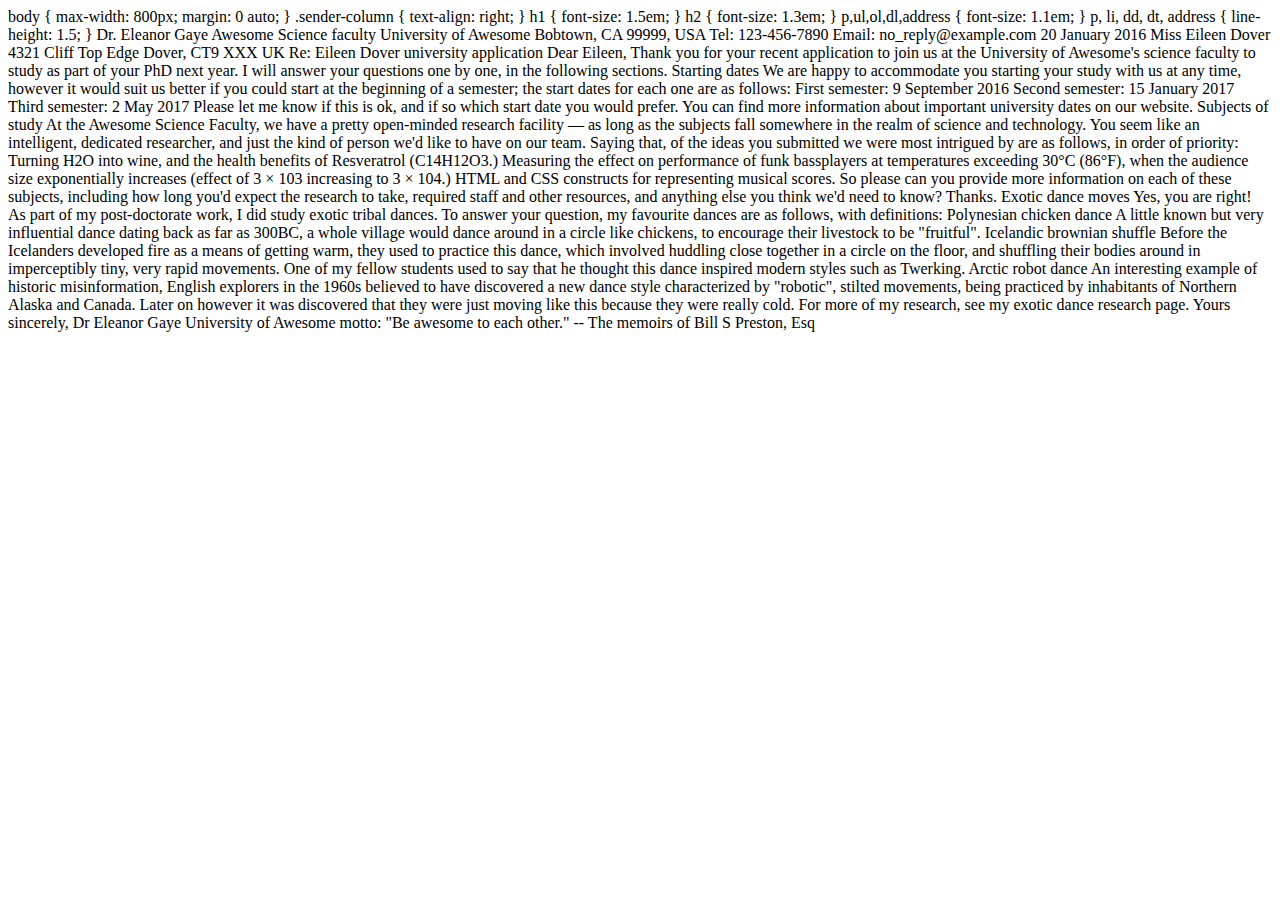
==== assignment1.html @ 4071ed1d "Add files via upload" ====
<!--
	Name: Tanner Klock
	File: assignment1.html
	Date: 18 January 2024
	A letter markup
-->
<!DOCTYPE html>
<html lang="en">
<head>
    <meta charset="utf-8">


body {
    max-width: 800px;
    margin: 0 auto;
  }
  
  .sender-column {
    text-align: right;
  }
  
  h1 {
    font-size: 1.5em;
  }
  
  h2 {
    font-size: 1.3em;
  }
  
  p,ul,ol,dl,address {
    font-size: 1.1em;
  }
  
  p, li, dd, dt, address {
    line-height: 1.5;
  }  

Dr. Eleanor Gaye
Awesome Science faculty
University of Awesome
Bobtown, CA 99999,
USA
Tel: 123-456-7890
Email: no_reply@example.com

20 January 2016

Miss Eileen Dover
4321 Cliff Top Edge
Dover, CT9 XXX
UK


Re: Eileen Dover university application

Dear Eileen,

Thank you for your recent application to join us at the University of Awesome's science faculty to study as part of your PhD next year. I will answer your questions one by one, in the following sections.

Starting dates

We are happy to accommodate you starting your study with us at any time, however it would suit us better if you could start at the beginning of a semester; the start dates for each one are as follows:

First semester: 9 September 2016
Second semester: 15 January 2017
Third semester: 2 May 2017

Please let me know if this is ok, and if so which start date you would prefer.

You can find more information about important university dates on our website.


Subjects of study

At the Awesome Science Faculty, we have a pretty open-minded research facility — as long as the subjects fall somewhere in the realm of science and technology. You seem like an intelligent, dedicated researcher, and just the kind of person we'd like to have on our team. Saying that, of the ideas you submitted we were most intrigued by are as follows, in order of priority:

Turning H2O into wine, and the health benefits of Resveratrol (C14H12O3.)
Measuring the effect on performance of funk bassplayers at temperatures exceeding 30°C (86°F), when the audience size exponentially increases (effect of 3 × 103 increasing to 3 × 104.)
HTML and CSS constructs for representing musical scores.

So please can you provide more information on each of these subjects, including how long you'd expect the research to take, required staff and other resources, and anything else you think we'd need to know? Thanks.


Exotic dance moves

Yes, you are right! As part of my post-doctorate work, I did study exotic tribal dances. To answer your question, my favourite dances are as follows, with definitions:

Polynesian chicken dance
A little known but very influential dance dating back as far as 300BC, a whole village would dance around in a circle like chickens, to encourage their livestock to be "fruitful".
Icelandic brownian shuffle
Before the Icelanders developed fire as a means of getting warm, they used to practice this dance, which involved huddling close together in a circle on the floor, and shuffling their bodies around in imperceptibly tiny, very rapid movements. One of my fellow students used to say that he thought this dance inspired modern styles such as Twerking.
Arctic robot dance
An interesting example of historic misinformation, English explorers in the 1960s believed to have discovered a new dance style characterized by "robotic", stilted movements, being practiced by inhabitants of Northern Alaska and Canada. Later on however it was discovered that they were just moving like this because they were really cold.

For more of my research, see my exotic dance research page.

Yours sincerely,
Dr Eleanor Gaye

University of Awesome motto: "Be awesome to each other." -- The memoirs of Bill S Preston, Esq
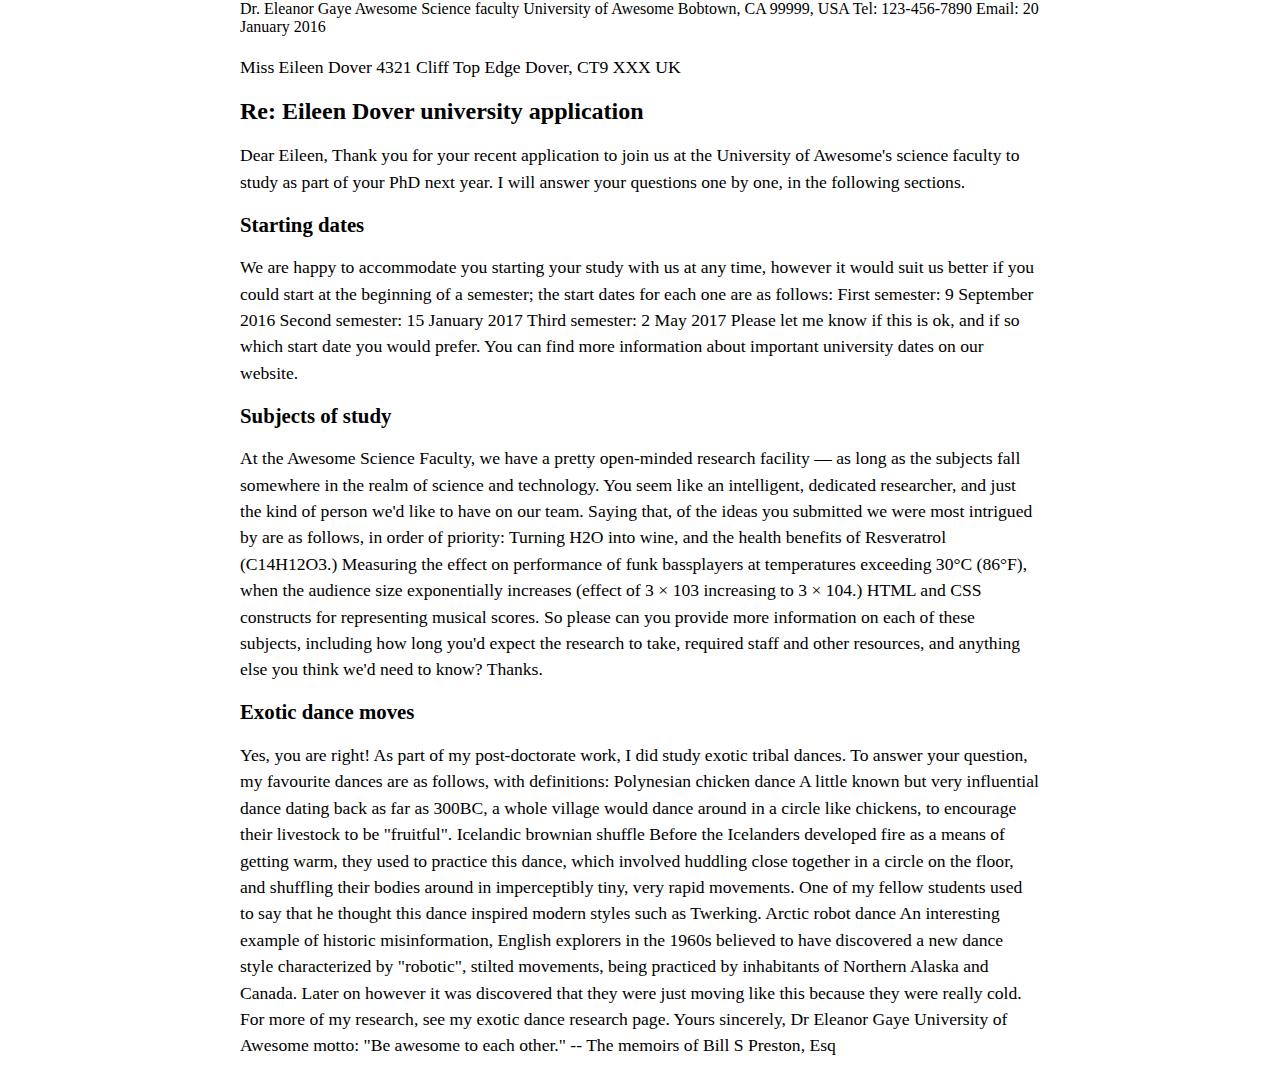
==== commit 93b6f23a: "Add files via upload" ====
--- a/assignment1.html
+++ b/assignment1.html
@@ -6,95 +6,113 @@
 -->
 <!DOCTYPE html>
 <html lang="en">
-<head>
+  <head>
     <meta charset="utf-8">
+    <style>
+      body {
+        max-width: 800px;
+        margin: 0 auto;
+      }
+    
+      .sender-column {
+        text-align: right;
+      }
+      
+      h1 {
+        font-size: 1.5em;
+      }
+      
+      h2 {
+        font-size: 1.3em;
+      }
+      
+      p,ul,ol,dl,address {
+        font-size: 1.1em;
+      }
+      
+      p, li, dd, dt, address {
+        line-height: 1.5;
+      }  
+    </style>
+  </head>
+  <body>
+    <address.sender-column>
+      Dr. Eleanor Gaye
+      Awesome Science faculty
+      University of Awesome
+      Bobtown, CA 99999,
+      USA
+      Tel: 123-456-7890
+      Email: <a href="no_reply@example.com"></a>
+    </address.sender-column>
+    <date.sender-column>
+      20 January 2016
+    </date.sender-column>
 
+    <p>
+      Miss Eileen Dover
+      4321 Cliff Top Edge
+      Dover, CT9 XXX
+      UK
+    </p>
+    <h1>
+      Re: Eileen Dover university application
+    </h1>
 
-body {
-    max-width: 800px;
-    margin: 0 auto;
-  }
-  
-  .sender-column {
-    text-align: right;
-  }
-  
-  h1 {
-    font-size: 1.5em;
-  }
-  
-  h2 {
-    font-size: 1.3em;
-  }
-  
-  p,ul,ol,dl,address {
-    font-size: 1.1em;
-  }
-  
-  p, li, dd, dt, address {
-    line-height: 1.5;
-  }  
+    <p>
+      Dear Eileen,
 
-Dr. Eleanor Gaye
-Awesome Science faculty
-University of Awesome
-Bobtown, CA 99999,
-USA
-Tel: 123-456-7890
-Email: no_reply@example.com
+      Thank you for your recent application to join us at the University of Awesome's science faculty to study as part of your PhD next year. I will answer your questions one by one, in the following sections.
+    </p>
 
-20 January 2016
+    <h2>
+      Starting dates
+    </h2>
 
-Miss Eileen Dover
-4321 Cliff Top Edge
-Dover, CT9 XXX
-UK
+    <p>
+      We are happy to accommodate you starting your study with us at any time, however it would suit us better if you could start at the beginning of a semester; the start dates for each one are as follows:
+      <date>
+        First semester: 9 September 2016
+        Second semester: 15 January 2017
+        Third semester: 2 May 2017
+      </date>
+      Please let me know if this is ok, and if so which start date you would prefer.
 
+      You can find more information about important university dates on our website.
+    </p>
 
-Re: Eileen Dover university application
+    <h2>
+      Subjects of study
+    </h2>
 
-Dear Eileen,
+  <p>
+    At the Awesome Science Faculty, we have a pretty open-minded research facility — as long as the subjects fall somewhere in the realm of science and technology. You seem like an intelligent, dedicated researcher, and just the kind of person we'd like to have on our team. Saying that, of the ideas you submitted we were most intrigued by are as follows, in order of priority:
 
-Thank you for your recent application to join us at the University of Awesome's science faculty to study as part of your PhD next year. I will answer your questions one by one, in the following sections.
+    Turning H2O into wine, and the health benefits of Resveratrol (C14H12O3.)
+    Measuring the effect on performance of funk bassplayers at temperatures exceeding 30°C (86°F), when the audience size exponentially increases (effect of 3 × 103 increasing to 3 × 104.)
+    HTML and CSS constructs for representing musical scores.
 
-Starting dates
+    So please can you provide more information on each of these subjects, including how long you'd expect the research to take, required staff and other resources, and anything else you think we'd need to know? Thanks.
+  </p>
+    <h2>
+      Exotic dance moves
+    </h2>
+  <p>
+    Yes, you are right! As part of my post-doctorate work, I did study exotic tribal dances. To answer your question, my favourite dances are as follows, with definitions:
 
-We are happy to accommodate you starting your study with us at any time, however it would suit us better if you could start at the beginning of a semester; the start dates for each one are as follows:
+    Polynesian chicken dance
+    A little known but very influential dance dating back as far as 300BC, a whole village would dance around in a circle like chickens, to encourage their livestock to be "fruitful".
+    Icelandic brownian shuffle
+    Before the Icelanders developed fire as a means of getting warm, they used to practice this dance, which involved huddling close together in a circle on the floor, and shuffling their bodies around in imperceptibly tiny, very rapid movements. One of my fellow students used to say that he thought this dance inspired modern styles such as Twerking.
+    Arctic robot dance
+    An interesting example of historic misinformation, English explorers in the 1960s believed to have discovered a new dance style characterized by "robotic", stilted movements, being practiced by inhabitants of Northern Alaska and Canada. Later on however it was discovered that they were just moving like this because they were really cold.
 
-First semester: 9 September 2016
-Second semester: 15 January 2017
-Third semester: 2 May 2017
+    For more of my research, see my exotic dance research page.
 
-Please let me know if this is ok, and if so which start date you would prefer.
+    Yours sincerely,
+    Dr Eleanor Gaye
 
-You can find more information about important university dates on our website.
-
-
-Subjects of study
-
-At the Awesome Science Faculty, we have a pretty open-minded research facility — as long as the subjects fall somewhere in the realm of science and technology. You seem like an intelligent, dedicated researcher, and just the kind of person we'd like to have on our team. Saying that, of the ideas you submitted we were most intrigued by are as follows, in order of priority:
-
-Turning H2O into wine, and the health benefits of Resveratrol (C14H12O3.)
-Measuring the effect on performance of funk bassplayers at temperatures exceeding 30°C (86°F), when the audience size exponentially increases (effect of 3 × 103 increasing to 3 × 104.)
-HTML and CSS constructs for representing musical scores.
-
-So please can you provide more information on each of these subjects, including how long you'd expect the research to take, required staff and other resources, and anything else you think we'd need to know? Thanks.
-
-
-Exotic dance moves
-
-Yes, you are right! As part of my post-doctorate work, I did study exotic tribal dances. To answer your question, my favourite dances are as follows, with definitions:
-
-Polynesian chicken dance
-A little known but very influential dance dating back as far as 300BC, a whole village would dance around in a circle like chickens, to encourage their livestock to be "fruitful".
-Icelandic brownian shuffle
-Before the Icelanders developed fire as a means of getting warm, they used to practice this dance, which involved huddling close together in a circle on the floor, and shuffling their bodies around in imperceptibly tiny, very rapid movements. One of my fellow students used to say that he thought this dance inspired modern styles such as Twerking.
-Arctic robot dance
-An interesting example of historic misinformation, English explorers in the 1960s believed to have discovered a new dance style characterized by "robotic", stilted movements, being practiced by inhabitants of Northern Alaska and Canada. Later on however it was discovered that they were just moving like this because they were really cold.
-
-For more of my research, see my exotic dance research page.
-
-Yours sincerely,
-Dr Eleanor Gaye
-
-University of Awesome motto: "Be awesome to each other." -- The memoirs of Bill S Preston, Esq
+    University of Awesome motto: "Be awesome to each other." -- The memoirs of Bill S Preston, Esq
+  </p>
+  </body>
+</html>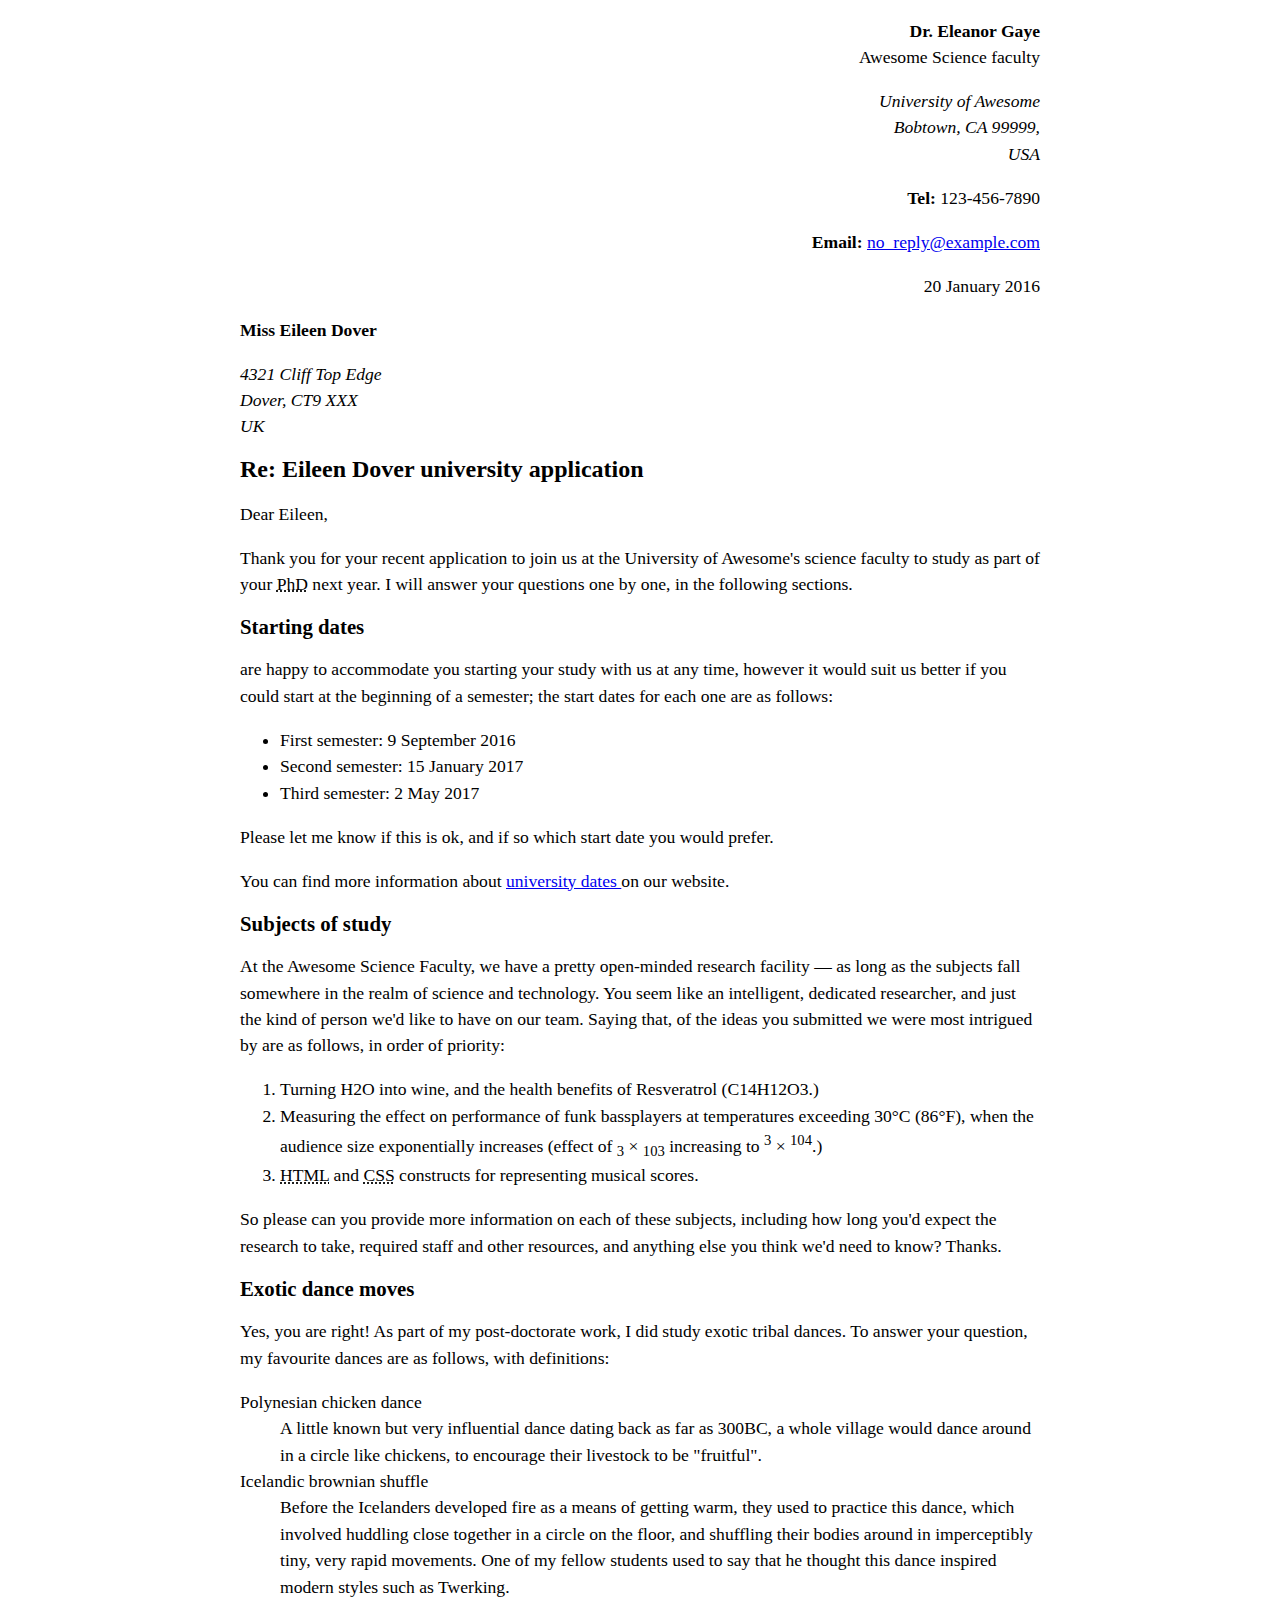
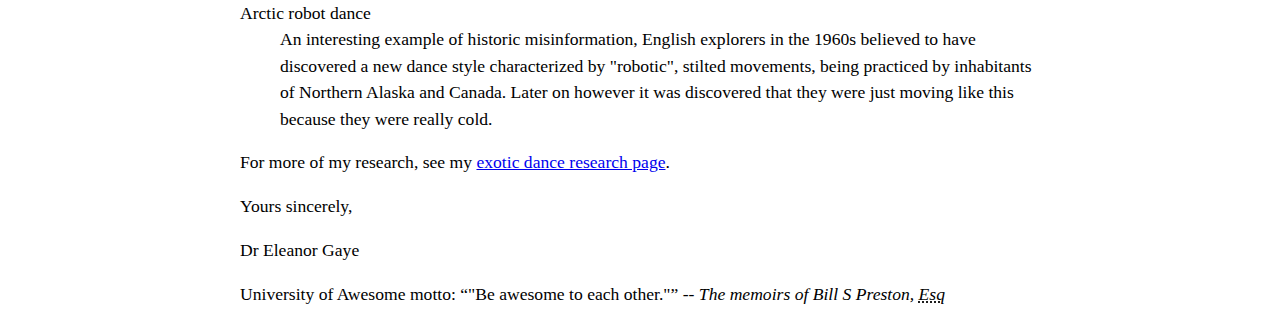
==== commit 1e6ef34c: "Add files via upload" ====
--- a/assignment1.html
+++ b/assignment1.html
@@ -7,7 +7,9 @@
 <!DOCTYPE html>
 <html lang="en">
   <head>
+    <title>Letter of Admission</title>
     <meta charset="utf-8">
+    <meta name="author" content="Dr. Eleanor Gaye">
     <style>
       body {
         max-width: 800px;
@@ -36,83 +38,93 @@
     </style>
   </head>
   <body>
-    <address.sender-column>
-      Dr. Eleanor Gaye
+    <p class="sender-column">
+      <strong>Dr. Eleanor Gaye</strong><br>
       Awesome Science faculty
-      University of Awesome
-      Bobtown, CA 99999,
+    </p>
+      <address class="sender-column">
+      University of Awesome<br>
+      Bobtown, CA 99999,<br>
       USA
-      Tel: 123-456-7890
-      Email: <a href="no_reply@example.com"></a>
-    </address.sender-column>
-    <date.sender-column>
-      20 January 2016
-    </date.sender-column>
-
-    <p>
-      Miss Eileen Dover
-      4321 Cliff Top Edge
-      Dover, CT9 XXX
-      UK
-    </p>
+      </address>
+      <p class="sender-column">
+        <strong>Tel:</strong> 123-456-7890
+      </p>
+      <p class="sender-column">
+        <strong>Email:</strong> <a href="no_reply@example.com">no_reply@example.com</a>
+      </p>
+      <p class="sender-column">
+        <time datetime="2016-01-20">
+          20 January 2016
+        </time>
+      </p>
+      <p>
+        <strong>Miss Eileen Dover</strong>
+        <address>
+        4321 Cliff Top Edge<br>
+        Dover, CT9 XXX<br>
+        UK
+        </address>
     <h1>
       Re: Eileen Dover university application
     </h1>
 
-    <p>
-      Dear Eileen,
+      <p>Dear Eileen,</p>
 
-      Thank you for your recent application to join us at the University of Awesome's science faculty to study as part of your PhD next year. I will answer your questions one by one, in the following sections.
-    </p>
+    <p>Thank you for your recent application to join us at the University of Awesome's science faculty to study as part of your <abbr title="Doctor of Philosophy">PhD</abbr> next year. I will answer your questions one by one, in the following sections.</p>
 
     <h2>
       Starting dates
     </h2>
-
-    <p>
-      We are happy to accommodate you starting your study with us at any time, however it would suit us better if you could start at the beginning of a semester; the start dates for each one are as follows:
-      <date>
-        First semester: 9 September 2016
-        Second semester: 15 January 2017
-        Third semester: 2 May 2017
-      </date>
+      <p>
+      are happy to accommodate you starting your study with us at any time, however it would suit us better if you could start at the beginning of a semester; the start dates for each one are as follows:
+      </p>
+      <ul>
+        <li><time datetime="2016-09-09"> First semester: 9 September 2016 </time></li>
+        <li><time datetime="2017-01-15"> Second semester: 15 January 2017 </time></li>
+        <li><time datetime="2017-05-02"> Third semester: 2 May 2017 </time></li>
+      </ul>
+      <p>
       Please let me know if this is ok, and if so which start date you would prefer.
-
-      You can find more information about important university dates on our website.
-    </p>
-
+      </p>
+      <p>
+      You can find more information about <a href="http://www.example.com/" title="Important University Dates"> university dates </a> on our website.
+      </p>
     <h2>
       Subjects of study
     </h2>
-
-  <p>
+    <p>
     At the Awesome Science Faculty, we have a pretty open-minded research facility — as long as the subjects fall somewhere in the realm of science and technology. You seem like an intelligent, dedicated researcher, and just the kind of person we'd like to have on our team. Saying that, of the ideas you submitted we were most intrigued by are as follows, in order of priority:
-
-    Turning H2O into wine, and the health benefits of Resveratrol (C14H12O3.)
-    Measuring the effect on performance of funk bassplayers at temperatures exceeding 30°C (86°F), when the audience size exponentially increases (effect of 3 × 103 increasing to 3 × 104.)
-    HTML and CSS constructs for representing musical scores.
-
+    </p>
+    <ol>
+    <li>Turning H2O into wine, and the health benefits of Resveratrol (C14H12O3.)</li>
+    <li>Measuring the effect on performance of funk bassplayers at temperatures exceeding 30°C (86°F), when the audience size exponentially increases (effect of <sub>3</sub> × <sub>103</sub> increasing to <sup>3</sup> × <sup>104</sup>.)</li>
+    <li><abbr title="HyperText Markup Language">HTML</abbr> and <abbr title="Cascading Style Sheets">CSS</abbr> constructs for representing musical scores.</li>
+    </ol>
+    <p>
     So please can you provide more information on each of these subjects, including how long you'd expect the research to take, required staff and other resources, and anything else you think we'd need to know? Thanks.
-  </p>
+    </p>
     <h2>
       Exotic dance moves
     </h2>
-  <p>
+
+    <p>
     Yes, you are right! As part of my post-doctorate work, I did study exotic tribal dances. To answer your question, my favourite dances are as follows, with definitions:
+    </p>
+    <dl>
+    <dt>Polynesian chicken dance</dt>
+    <dd>A little known but very influential dance dating back as far as 300BC, a whole village would dance around in a circle like chickens, to encourage their livestock to be "fruitful".</dd>
+    <dt>Icelandic brownian shuffle</dt>
+    <dd>Before the Icelanders developed fire as a means of getting warm, they used to practice this dance, which involved huddling close together in a circle on the floor, and shuffling their bodies around in imperceptibly tiny, very rapid movements. One of my fellow students used to say that he thought this dance inspired modern styles such as Twerking.</dd>
+    <dt>Arctic robot dance</dt>
+    <dd>An interesting example of historic misinformation, English explorers in the 1960s believed to have discovered a new dance style characterized by "robotic", stilted movements, being practiced by inhabitants of Northern Alaska and Canada. Later on however it was discovered that they were just moving like this because they were really cold.</dd>
+    </dl>
+    <p>
+    For more of my research, see my <a href="http://www.example.com/" title="Exotic Dances by Dr. Eleanor Gaye">exotic dance research page</a>.
+    </p>
+    <p>Yours sincerely,</p>
+    <p>Dr Eleanor Gaye</p>
 
-    Polynesian chicken dance
-    A little known but very influential dance dating back as far as 300BC, a whole village would dance around in a circle like chickens, to encourage their livestock to be "fruitful".
-    Icelandic brownian shuffle
-    Before the Icelanders developed fire as a means of getting warm, they used to practice this dance, which involved huddling close together in a circle on the floor, and shuffling their bodies around in imperceptibly tiny, very rapid movements. One of my fellow students used to say that he thought this dance inspired modern styles such as Twerking.
-    Arctic robot dance
-    An interesting example of historic misinformation, English explorers in the 1960s believed to have discovered a new dance style characterized by "robotic", stilted movements, being practiced by inhabitants of Northern Alaska and Canada. Later on however it was discovered that they were just moving like this because they were really cold.
-
-    For more of my research, see my exotic dance research page.
-
-    Yours sincerely,
-    Dr Eleanor Gaye
-
-    University of Awesome motto: "Be awesome to each other." -- The memoirs of Bill S Preston, Esq
-  </p>
+   <p>University of Awesome motto: <q>"Be awesome to each other."</q> -- <cite>The memoirs of Bill S Preston, <abbr title="Esquire">Esq</abbr></cite></p>
   </body>
 </html>